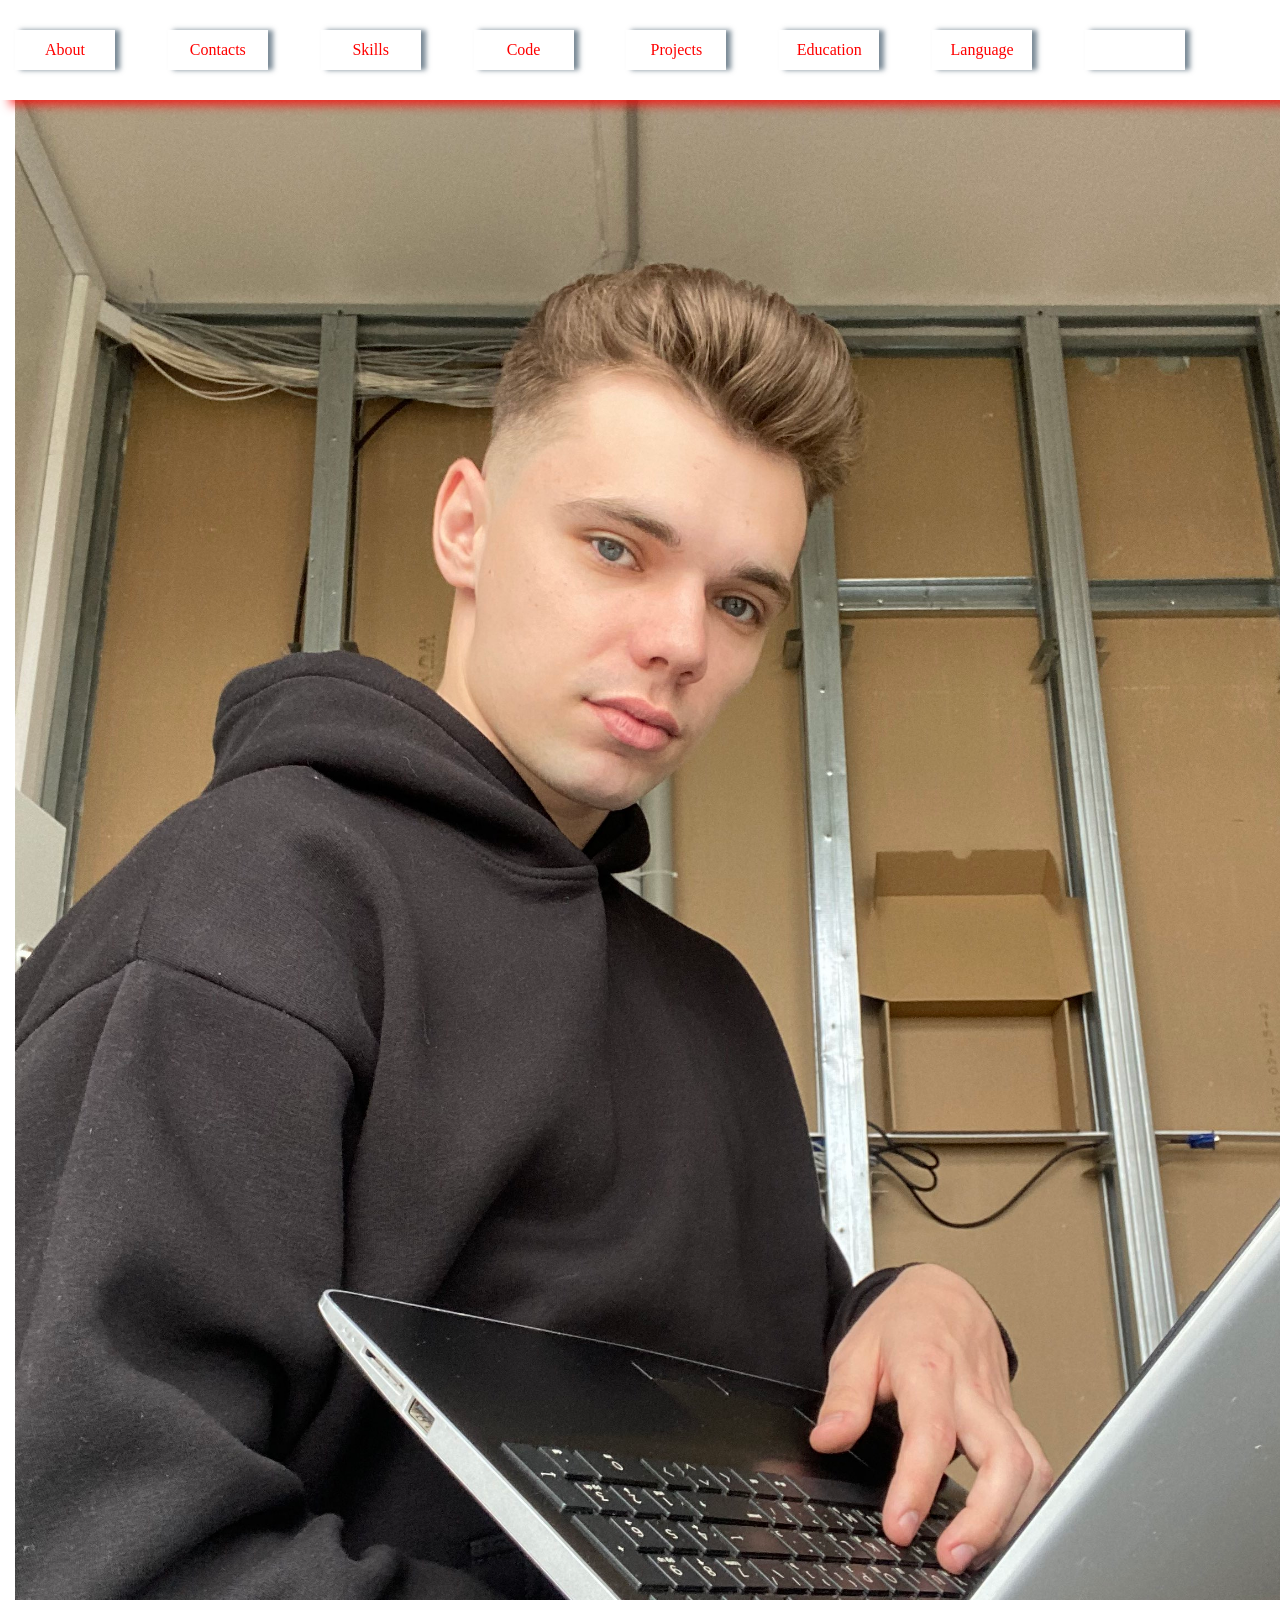
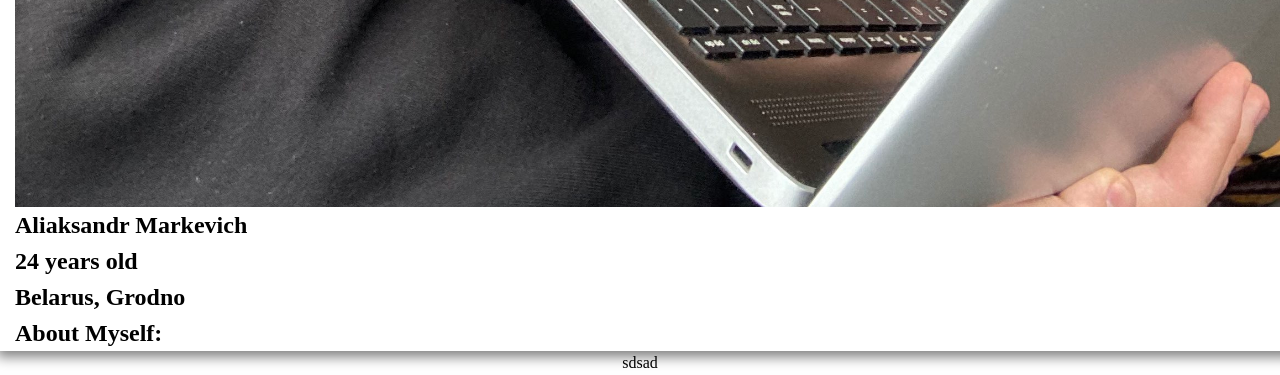
==== index.html @ 6f601e25 "feat: update main" ====
<!DOCTYPE html>
<html lang="en">

<head>
  <meta charset="UTF-8" />
  <meta http-equiv="X-UA-Compatible" content="IE=edge" />
  <meta name="viewport" content="width=device-width, initial-scale=1.0" />
  <title>CV</title>
  <link rel="stylesheet" href="./css/style.css" />
  <link rel="stylesheet" href="./css/settingdef.css">
</head>

<body>
  <div class="wrapper">
    <header class="header__container">
      <nav class="menu">
        <ul class="menu__list">
          <li class="menu__item"><a href="" class="menu__link">About</a></li>
          <li class="menu__item"><a href="" class="menu__link">Contacts</a></li>
          <li class="menu__item"><a href="" class="menu__link">Skills</a></li>
          <li class="menu__item"><a href="" class="menu__link">Code</a></li>
          <li class="menu__item"><a href="" class="menu__link">Projects</a></li>
          <li class="menu__item"><a href="" class="menu__link">Education</a></li>
          <li class="menu__item"><a href="" class="menu__link">Language</a></li>
          <li class="menu__item"><a href="" class="menu__link"></a></li>
        </ul>
      </nav>
    </header>
    <main class="main__container">
      <section class="about">
        <div class="about__photo">
          <img src="./asset/img/my-photo.jpg" alt="My photo" class="about__photo-img">
          <h2 class="about__photo-text">
            Aliaksandr Markevich<br>
            24 years old<br>
            Belarus, Grodno
          </h2>
        </div>
        <h1 class="about__text">
          About Myself:<br>
        </h1>
      </section>
    </main>
    <footer class="footer__container">sdsad</footer>
  </div>
  <script src="./app.js"></script>
</body>

</html>
---- css/style.css ----
.header__container {
  position: -webkit-sticky;
  position: sticky;
  top: 0;
  z-index: 80;
  display: -webkit-box;
  display: -ms-flexbox;
  display: flex;
  min-width: 1310px;
  min-height: 100px;
  -webkit-box-align: center;
      -ms-flex-align: center;
          align-items: center;
  -webkit-box-shadow: 10px 5px 10px rgba(255, 0, 0, 0.8);
          box-shadow: 10px 5px 10px rgba(255, 0, 0, 0.8);
  background-color: #ffffff;
}

.menu {
  min-width: 1170px;
}

.menu__list {
  display: -webkit-box;
  display: -ms-flexbox;
  display: flex;
  -webkit-box-pack: justify;
      -ms-flex-pack: justify;
          justify-content: space-between;
  -webkit-box-align: center;
      -ms-flex-align: center;
          align-items: center;
}

.menu__item {
  -webkit-box-shadow: 5px 0px 5px 0px rgba(34, 60, 80, 0.6);
          box-shadow: 5px 0px 5px 0px rgba(34, 60, 80, 0.6);
}

.menu__link {
  display: -webkit-box;
  display: -ms-flexbox;
  display: flex;
  min-width: 100px;
  min-height: 40px;
  -webkit-box-align: center;
      -ms-flex-align: center;
          align-items: center;
  -webkit-box-pack: center;
      -ms-flex-pack: center;
          justify-content: center;
  text-decoration: none;
  color: #ff0000;
  -webkit-transition: 2s;
  transition: 2s;
}

.menu__link:hover {
  background-color: #ff0000;
  color: #ffffff;
  -webkit-box-shadow: 5px 5px 5px -5px rgba(34, 60, 80, 0.6);
          box-shadow: 5px 5px 5px -5px rgba(34, 60, 80, 0.6);
}

.main__container {
  min-width: 1310px;
  -webkit-box-shadow: -3px 6px 12px rgba(0, 0, 0, 0.5);
          box-shadow: -3px 6px 12px rgba(0, 0, 0, 0.5);
}
---- css/settingdef.css ----
*,
*::before,
*::after {
  -webkit-box-sizing: border-box;
  box-sizing: border-box;
}

/* Убираем внутренние отступы */
ul[class],
ol[class] {
  padding: 0;
}

/* Убираем внешние отступы */
body,
h1,
h2,
h3,
h4,
p,
ul[class],
ol[class],
li,
figure,
figcaption,
blockquote,
dl,
dd {
  margin: 0;
}

html,
body {
  height: 100%;
  scroll-behavior: smooth;
  text-rendering: optimizeSpeed;
  line-height: 1.5;
}

ul[class],
ol[class] {
  list-style: none;
}

a:not([class]) {
  text-decoration-skip-ink: auto;
}

img {
  max-width: 100%;
  display: block;
}

article > * + * {
  margin-top: 1em;
}

input,
button,
textarea,
select {
  font: inherit;
}

@media (prefers-reduced-motion: reduce) {
  * {
    -webkit-animation-duration: 0.01ms !important;
    animation-duration: 0.01ms !important;
    -webkit-animation-iteration-count: 1 !important;
    animation-iteration-count: 1 !important;
    -webkit-transition-duration: 0.01ms !important;
    transition-duration: 0.01ms !important;
    scroll-behavior: auto !important;
  }
}

.wrapper {
  overflow: 100%;
  display: -webkit-box;
  display: -ms-flexbox;
  display: flex;
  -webkit-box-orient: vertical;
  -webkit-box-direction: normal;
  -ms-flex-direction: column;
  flex-direction: column;
  min-height: 100%;
}

[class*="__container"] {
  max-width: 1310px;
  margin: 0 auto;
  padding: 0 15px;
}

.main__container {
  -webkit-box-flex: 1;
  -ms-flex: 1 1 auto;
  flex: 1 1 auto;
}
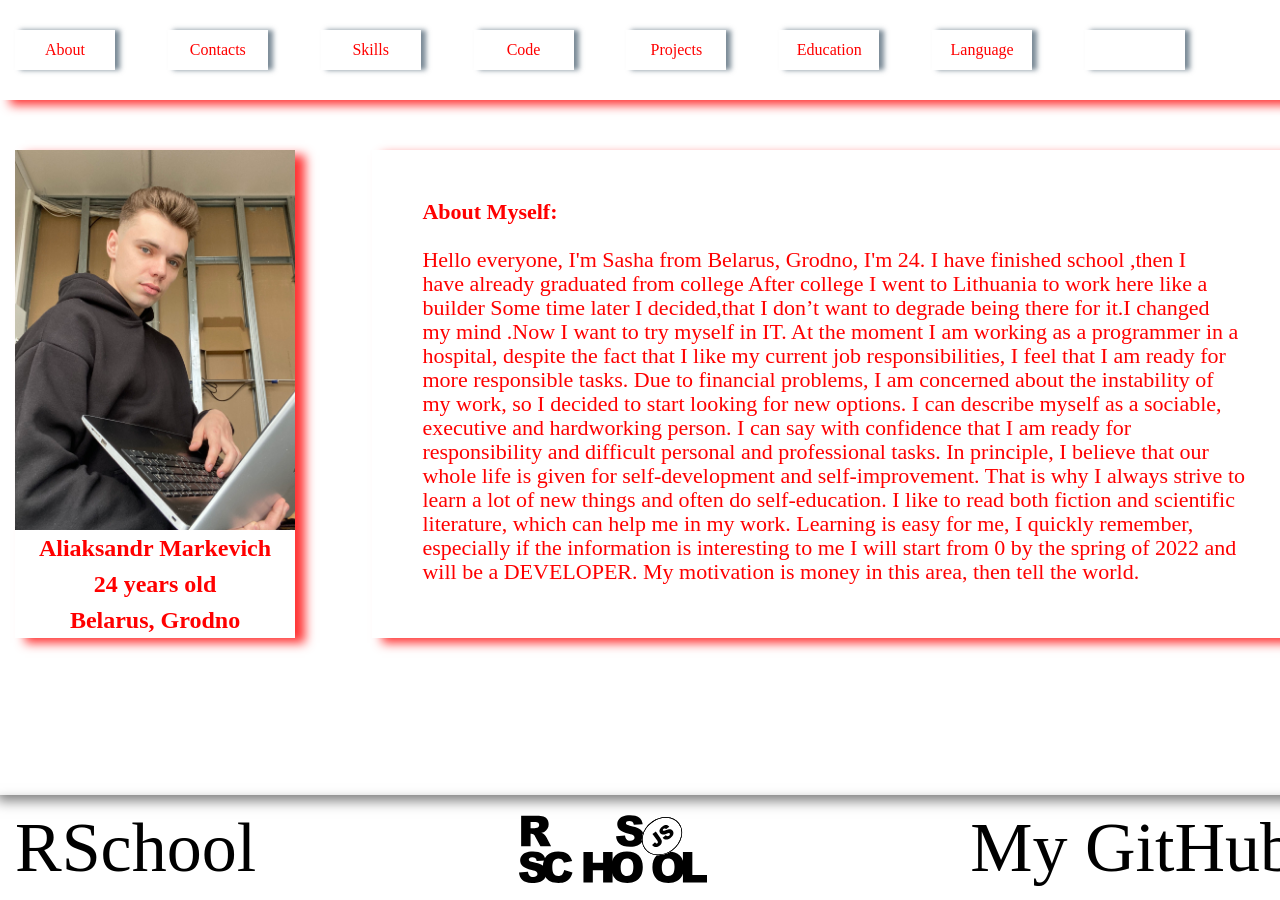
==== commit a5d8366e: "feat: update footer and main" ====
--- a/index.html
+++ b/index.html
@@ -37,11 +37,38 @@
           </h2>
         </div>
         <h1 class="about__text">
-          About Myself:<br>
+          <b>About Myself:</b><br><br> Hello everyone, I'm Sasha from Belarus, Grodno, I'm 24. I have finished school
+          ,then
+          I<br>
+          have
+          already graduated from college After college I went to Lithuania to work here like a<br> builder Some time
+          later I
+          decided,that I don’t want to degrade being there for it.I changed<br> my mind .Now I want to try myself in IT.
+          At
+          the moment I am working as a programmer in a<br> hospital, despite the fact that I like my current job
+          responsibilities, I feel that I am ready for<br> more responsible tasks. Due to financial problems, I am
+          concerned
+          about the instability of<br> my work, so I decided to start looking for new options. I can describe myself as
+          a
+          sociable,<br> executive and hardworking person. I can say with confidence that I am ready for<br>
+          responsibility
+          and
+          difficult personal and professional tasks. In principle, I believe that our<br> whole life is given for
+          self-development and self-improvement. That is why I always strive to<br> learn a lot of new things and often
+          do
+          self-education. I like to read both fiction and scientific<br> literature, which can help me in my work.
+          Learning
+          is easy for me, I quickly remember,<br> especially if the information is interesting to me I will start from 0
+          by
+          the spring of 2022 and<br> will be a DEVELOPER. My motivation is money in this area, then tell the world.
         </h1>
       </section>
     </main>
-    <footer class="footer__container">sdsad</footer>
+    <footer class="footer__container">
+      <a href="https://rs.school/js/" class="footer__link-courses">RSchool</a>
+      <img src="./asset/svg/rs_school_js.svg" alt="Logotype" class="footer__img">
+      <a href="https://github.com/Canceer14" class="footer__link-mygithub">My GitHub</a>
+    </footer>
   </div>
   <script src="./app.js"></script>
 </body>
--- a/css/style.css
+++ b/css/style.css
@@ -67,3 +67,87 @@
   -webkit-box-shadow: -3px 6px 12px rgba(0, 0, 0, 0.5);
           box-shadow: -3px 6px 12px rgba(0, 0, 0, 0.5);
 }
+
+.about {
+  display: -webkit-box;
+  display: -ms-flexbox;
+  display: flex;
+  margin-top: 50px;
+  -webkit-box-pack: justify;
+      -ms-flex-pack: justify;
+          justify-content: space-between;
+}
+
+.about__photo {
+  -webkit-box-shadow: 10px 5px 10px rgba(255, 0, 0, 0.8);
+          box-shadow: 10px 5px 10px rgba(255, 0, 0, 0.8);
+}
+
+.about__photo-img {
+  height: 380px;
+  width: 280px;
+}
+
+.about__photo-text {
+  text-align: center;
+  color: #ff0000;
+}
+
+.about__photo-text:hover {
+  color: #ffffff;
+  background-color: #ff000088;
+}
+
+.about__text {
+  min-width: 870px;
+  min-height: 380px;
+  padding: 50px;
+  font-family: "sans-serif";
+  font-style: normal;
+  font-weight: 500;
+  font-size: 22px;
+  line-height: 24px;
+  -webkit-box-shadow: 10px 5px 10px rgba(255, 0, 0, 0.8);
+          box-shadow: 10px 5px 10px rgba(255, 0, 0, 0.8);
+  -webkit-transition: 2s;
+  transition: 2s;
+  color: #ff0000;
+}
+
+.about__text:hover {
+  color: #ffffff;
+  background-color: #ff000088;
+}
+
+.footer__container {
+  min-height: 100px;
+  min-width: 1310px;
+  display: -webkit-box;
+  display: -ms-flexbox;
+  display: flex;
+  -webkit-box-pack: justify;
+      -ms-flex-pack: justify;
+          justify-content: space-between;
+  -webkit-box-align: center;
+      -ms-flex-align: center;
+          align-items: center;
+  padding: 50px 0px;
+  -webkit-box-shadow: -3px 6px 12px rgba(0, 0, 0, 0.5);
+          box-shadow: -3px 6px 12px rgba(0, 0, 0, 0.5);
+}
+
+.footer__link-courses {
+  text-decoration: none;
+  font-size: 70px;
+  color: #000000;
+}
+
+.footer__link-mygithub {
+  text-decoration: none;
+  font-size: 70px;
+  color: #000000;
+}
+
+.footer__img {
+  height: 70px;
+}
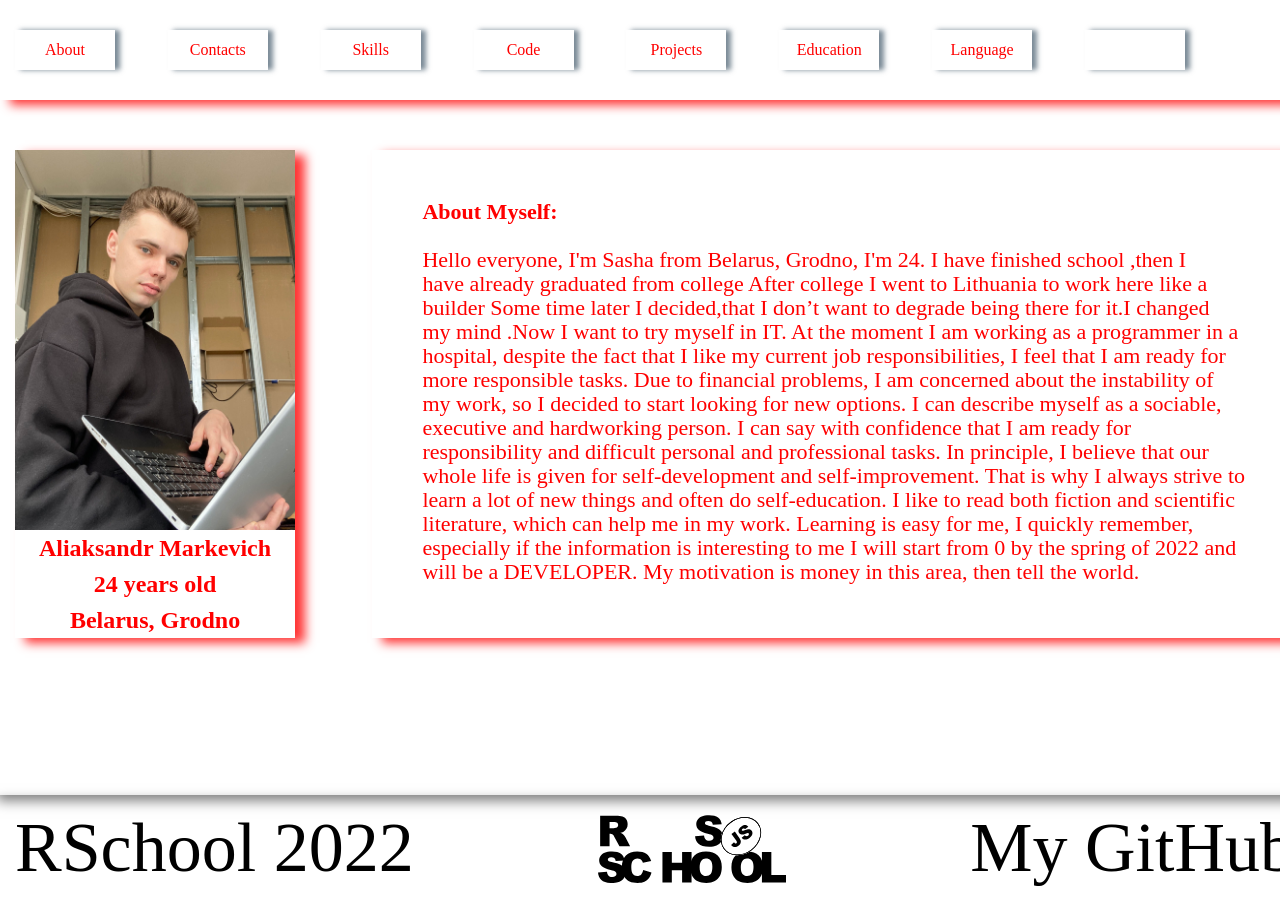
==== commit 095292bf: "feat: add link rssapp in footer" ====
--- a/index.html
+++ b/index.html
@@ -65,9 +65,11 @@
       </section>
     </main>
     <footer class="footer__container">
-      <a href="https://rs.school/js/" class="footer__link-courses">RSchool</a>
-      <img src="./asset/svg/rs_school_js.svg" alt="Logotype" class="footer__img">
-      <a href="https://github.com/Canceer14" class="footer__link-mygithub">My GitHub</a>
+      <a href="https://rs.school/js/" class="footer__link-courses blink" target="_blank">RSchool 2022</a>
+      <a href="https://rs.school" target="_blank">
+        <img src="./asset/svg/rs_school_js.svg" alt="Logotype" class="footer__img">
+      </a>
+      <a href="https://github.com/Canceer14" class="footer__link-mygithub blink" target="_blank">My GitHub</a>
     </footer>
   </div>
   <script src="./app.js"></script>
--- a/css/style.css
+++ b/css/style.css
@@ -151,3 +151,32 @@
 .footer__img {
   height: 70px;
 }
+
+@-webkit-keyframes color-change {
+  0% {
+    color: black;
+  }
+  50% {
+    color: red;
+  }
+  100% {
+    color: white;
+  }
+}
+
+@keyframes color-change {
+  0% {
+    color: black;
+  }
+  50% {
+    color: red;
+  }
+  100% {
+    color: white;
+  }
+}
+
+.blink {
+  -webkit-animation: color-change 3s infinite;
+          animation: color-change 3s infinite;
+}
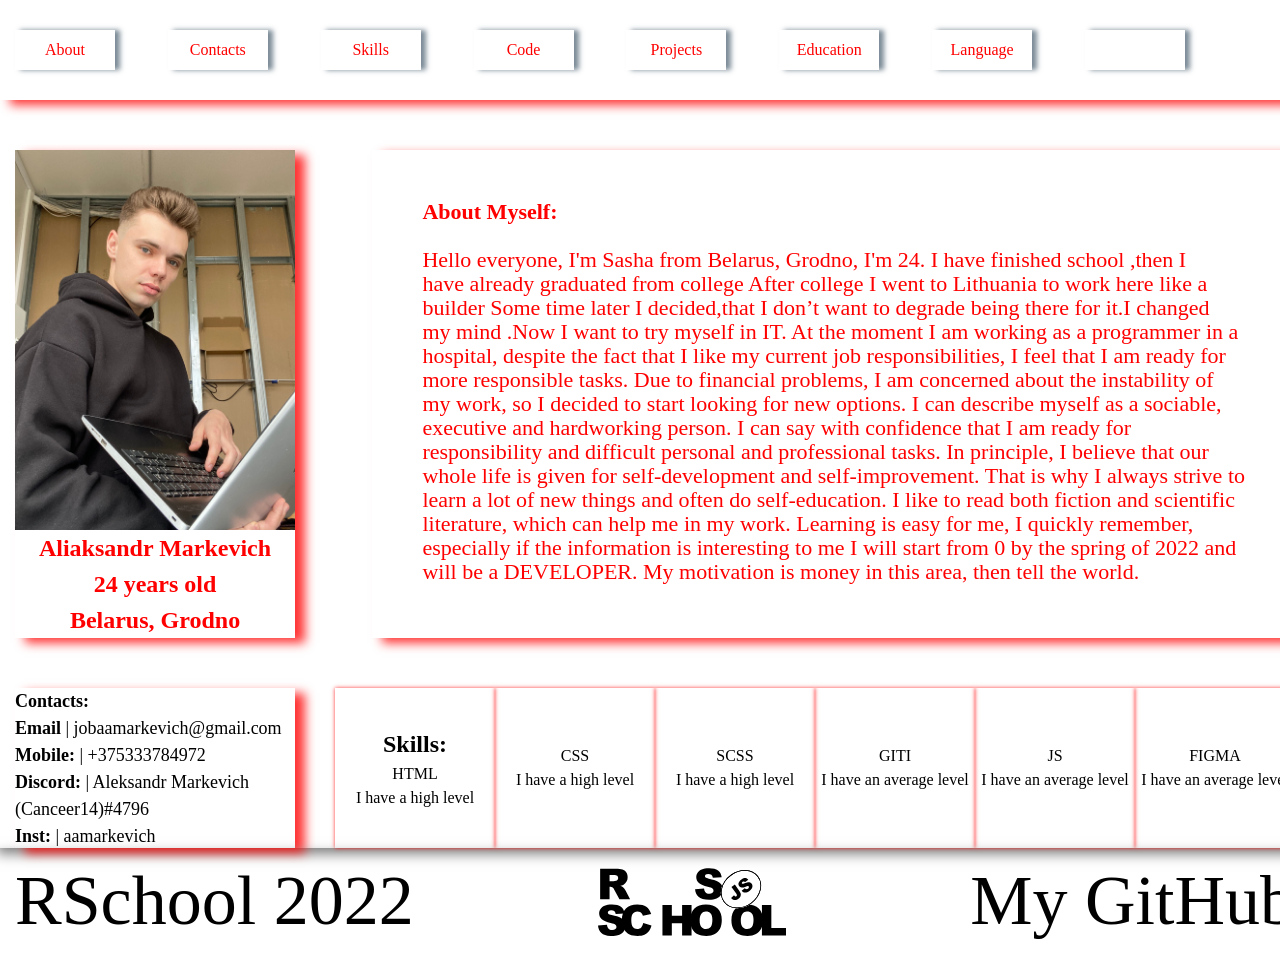
==== commit a06277e7: "feat: update info" ====
--- a/index.html
+++ b/index.html
@@ -63,6 +63,22 @@
           the spring of 2022 and<br> will be a DEVELOPER. My motivation is money in this area, then tell the world.
         </h1>
       </section>
+      <section class="contacts-skill">
+        <ul class="contacts-skill__cont">
+          <li class="cont__item"><a href=""><b>Contacts:</b></a><br><b>Email</b> | jobaamarkevich@gmail.com</li>
+          <li class="cont__item"><b>Mobile:</b> | +375333784972</li>
+          <li class="cont__item"><b>Discord:</b> | Aleksandr Markevich (Canceer14)#4796</li>
+          <li class="cont__item"><b>Inst:</b> | aamarkevich</li>
+        </ul>
+        <ul class="contacts-skill__skill">
+          <li class="skill__item"><a href=""><b>Skills:</b></a>HTML<br>I have a high level</li>
+          <li class="skill__item">CSS<br>I have a high level</li>
+          <li class="skill__item">SCSS<br>I have a high level</li>
+          <li class="skill__item">GITI<br>I have an average level</li>
+          <li class="skill__item">JS<br>I have an average level</li>
+          <li class="skill__item">FIGMA<br>I have an average level</li>
+        </ul>
+      </section>
     </main>
     <footer class="footer__container">
       <a href="https://rs.school/js/" class="footer__link-courses blink" target="_blank">RSchool 2022</a>
--- a/css/style.css
+++ b/css/style.css
@@ -119,6 +119,78 @@
   background-color: #ff000088;
 }
 
+.contacts-skill {
+  display: -webkit-box;
+  display: -ms-flexbox;
+  display: flex;
+  -webkit-box-pack: justify;
+      -ms-flex-pack: justify;
+          justify-content: space-between;
+  margin-top: 50px;
+}
+
+.contacts-skill__cont {
+  height: 160px;
+  width: 280px;
+  -webkit-box-shadow: 10px 5px 10px rgba(255, 0, 0, 0.8);
+          box-shadow: 10px 5px 10px rgba(255, 0, 0, 0.8);
+}
+
+.contacts-skill__cont:hover {
+  color: #ffffff;
+  background-color: #ff000088;
+}
+
+.contacts-skill__skill {
+  display: -webkit-box;
+  display: -ms-flexbox;
+  display: flex;
+}
+
+.cont__item {
+  font-size: 18px;
+}
+
+.cont__item a {
+  text-decoration: none;
+  font-size: 18;
+  color: #000000;
+}
+
+.skill__item {
+  height: 160px;
+  width: 160px;
+  display: -webkit-box;
+  display: -ms-flexbox;
+  display: flex;
+  -webkit-box-orient: vertical;
+  -webkit-box-direction: normal;
+      -ms-flex-direction: column;
+          flex-direction: column;
+  -webkit-box-align: center;
+      -ms-flex-align: center;
+          align-items: center;
+  -webkit-box-pack: center;
+      -ms-flex-pack: center;
+          justify-content: center;
+  text-align: center;
+  -webkit-transition: 1s;
+  transition: 1s;
+  -webkit-box-shadow: 0px 0px 4px rgba(255, 0, 0, 0.8);
+          box-shadow: 0px 0px 4px rgba(255, 0, 0, 0.8);
+}
+
+.skill__item a {
+  text-decoration: none;
+  font-size: 24px;
+  color: #000000;
+}
+
+.skill__item:hover {
+  color: #ffffff;
+  background-color: #ff000088;
+}
+
 .footer__container {
   min-height: 100px;
   min-width: 1310px;
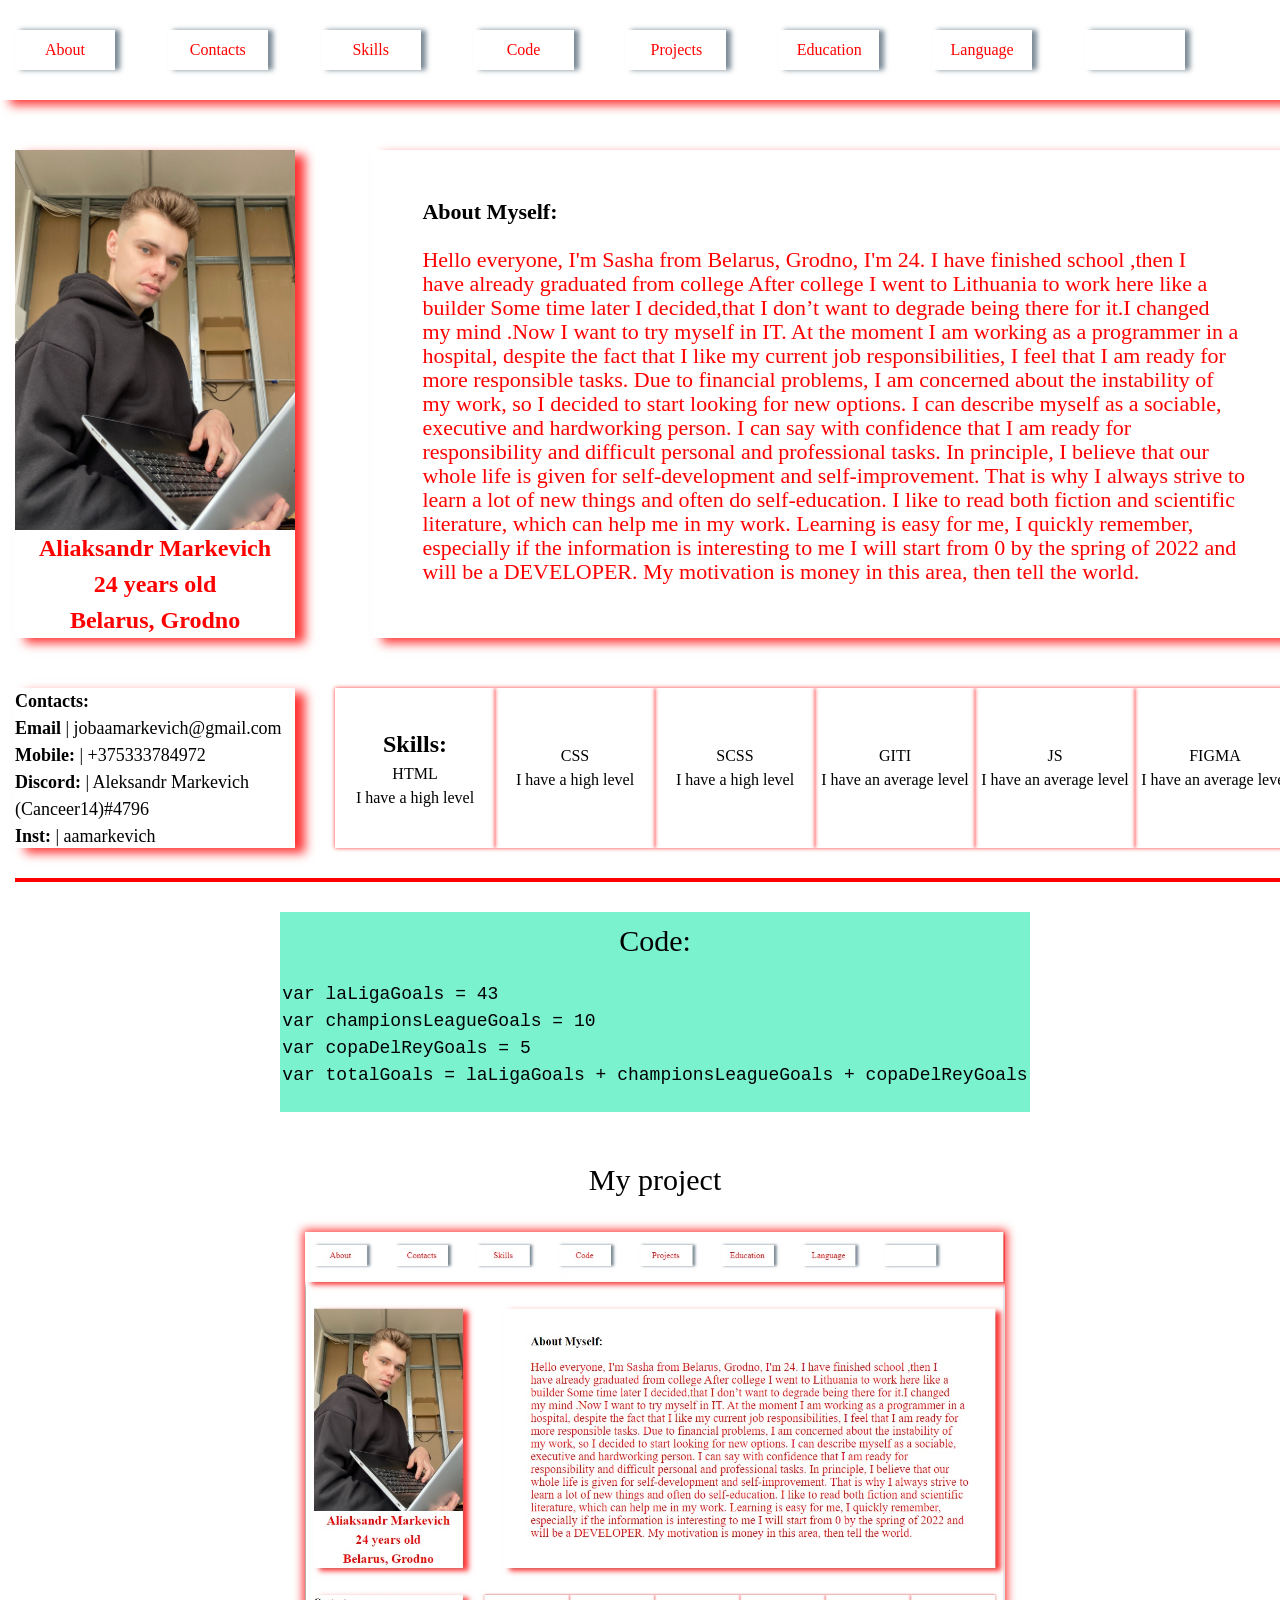
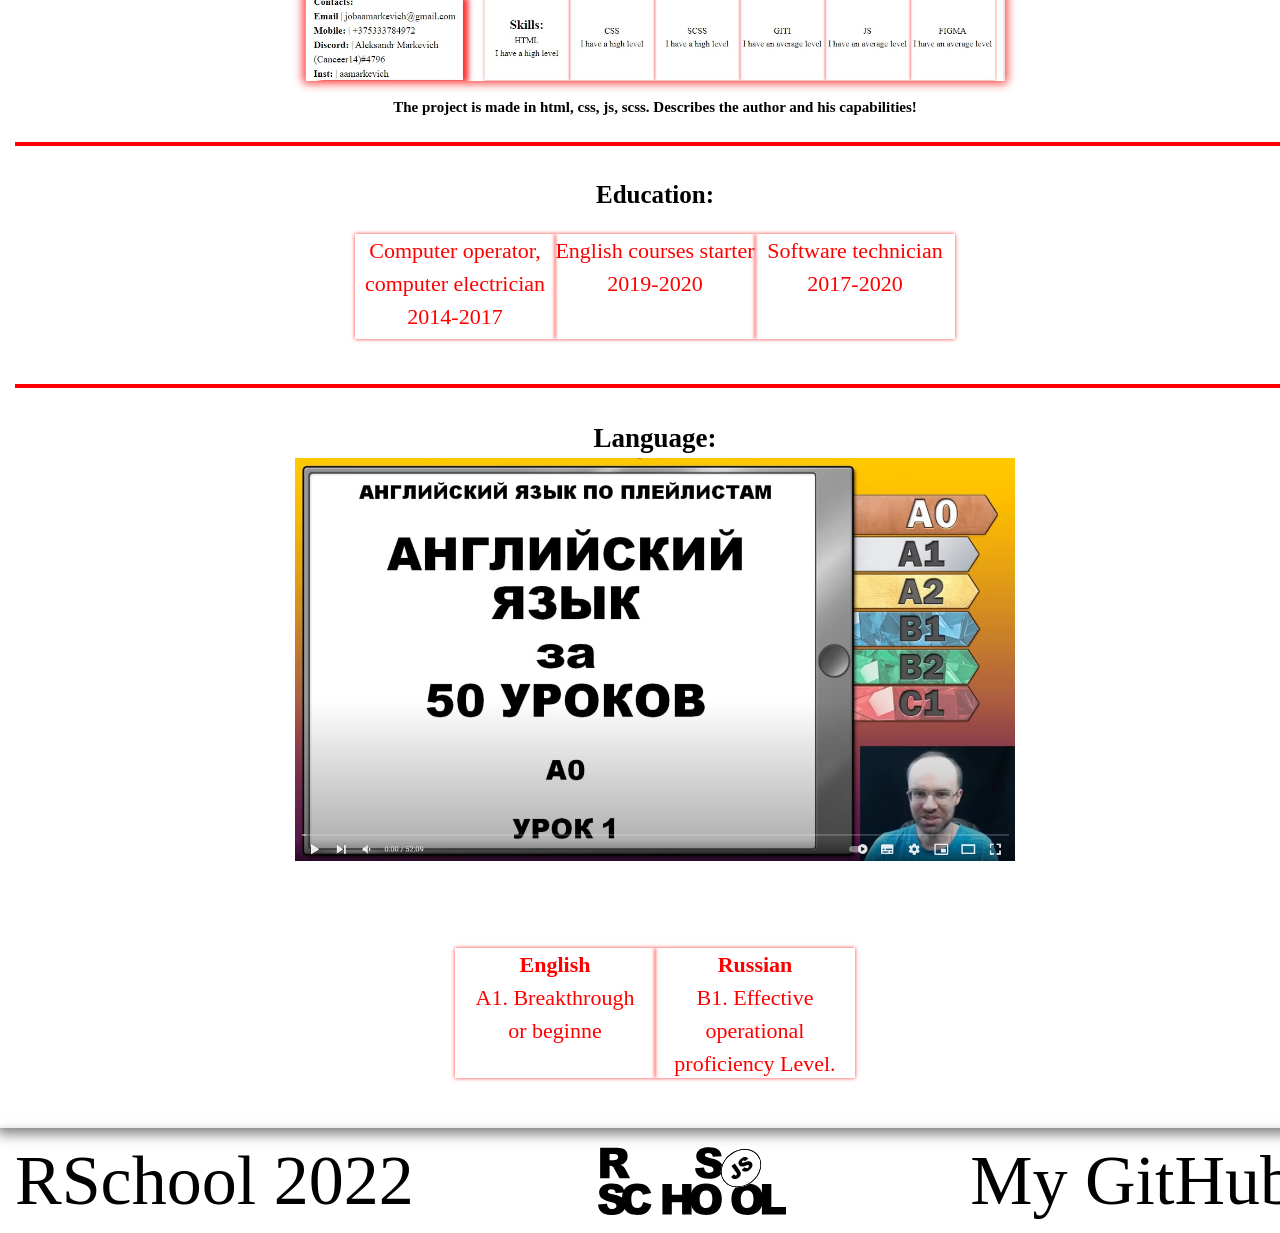
==== commit cb91eda7: "feat: add two section" ====
--- a/index.html
+++ b/index.html
@@ -36,8 +36,10 @@
             Belarus, Grodno
           </h2>
         </div>
+
         <h1 class="about__text">
-          <b>About Myself:</b><br><br> Hello everyone, I'm Sasha from Belarus, Grodno, I'm 24. I have finished school
+          <a href=""><b>About Myself:</b></a><br><br> Hello everyone, I'm Sasha from Belarus, Grodno, I'm 24. I
+          have finished school
           ,then
           I<br>
           have
@@ -79,6 +81,38 @@
           <li class="skill__item">FIGMA<br>I have an average level</li>
         </ul>
       </section>
+      <section class="code-project">
+        <div. class="code-project__code">
+          <a href="">Code:</a>
+          <pre>
+var laLigaGoals = 43
+var championsLeagueGoals = 10
+var copaDelReyGoals = 5
+var totalGoals = laLigaGoals + championsLeagueGoals + copaDelReyGoals</pre>
+        </div.>
+        <div class="code-project__project">
+          <a href="" target="_blank">My project</a>
+          <a href="" target="_blank"><img src="./asset/img/Myproject.jpg" alt="My Project"></a>
+          <h2>The project is made in html, css, js, scss. Describes the author and his capabilities!</h2>
+        </div>
+      </section>
+      <section class="education">
+        <a href="" class="education__text"><b>Education:</b></a>
+        <ul class="education__list">
+          <li class="education__link">Computer operator,<br>computer electrician<br>2014-2017</li>
+          <li class="education__link">English courses starter<br>2019-2020</li>
+          <li class="education__link">Software technician<br>2017-2020</li>
+        </ul>
+      </section>
+      <section class="language">
+        <a
+          href="https://www.youtube.com/watch?v=QbSrhuSNOnI&ab_channel=%D0%90%D0%9D%D0%93%D0%9B%D0%98%D0%99%D0%A1%D0%9A%D0%98%D0%99%D0%AF%D0%97%D0%AB%D0%9A%D0%9F%D0%9E%D0%9F%D0%9B%D0%95%D0%99%D0%9B%D0%98%D0%A1%D0%A2%D0%90%D0%9C"><b>Language:</b>
+          <img src="./asset/img/eng.jpg" alt="My Video"></img></a>
+        <ul class="language__list">
+          <li class="language__item"><b>English</b><br>А1. Breakthrough<br> or beginne</li>
+          <li class="language__item"><b>Russian</b><br>B1. Effective<br> operational<br> proficiency Level.</li>
+        </ul>
+      </section>
     </main>
     <footer class="footer__container">
       <a href="https://rs.school/js/" class="footer__link-courses blink" target="_blank">RSchool 2022</a>
--- a/css/style.css
+++ b/css/style.css
@@ -114,6 +114,12 @@
   color: #ff0000;
 }
 
+.about__text a {
+  text-decoration: none;
+  font-size: 18;
+  color: #000000;
+}
+
 .about__text:hover {
   color: #ffffff;
   background-color: #ff000088;
@@ -191,6 +197,193 @@
   background-color: #ff000088;
 }
 
+.code-project {
+  display: -webkit-box;
+  display: -ms-flexbox;
+  display: flex;
+  -webkit-box-orient: vertical;
+  -webkit-box-direction: normal;
+      -ms-flex-direction: column;
+          flex-direction: column;
+  -webkit-box-align: center;
+      -ms-flex-align: center;
+          align-items: center;
+  -webkit-box-pack: center;
+      -ms-flex-pack: center;
+          justify-content: center;
+  margin-top: 30px;
+  margin-bottom: 30px;
+  padding-bottom: 30px;
+  border-top: #ff0000 4px solid;
+  border-bottom: #ff0000 4px solid;
+}
+
+.code-project__code {
+  height: 200px;
+  width: 750px;
+  display: -webkit-box;
+  display: -ms-flexbox;
+  display: flex;
+  -webkit-box-orient: vertical;
+  -webkit-box-direction: normal;
+      -ms-flex-direction: column;
+          flex-direction: column;
+  -webkit-box-align: center;
+      -ms-flex-align: center;
+          align-items: center;
+  -webkit-box-pack: center;
+      -ms-flex-pack: center;
+          justify-content: center;
+  margin: 30px 0px;
+  font-size: 18px;
+  background-color: #08e7a488;
+}
+
+.code-project__code a {
+  text-decoration: none;
+  font-size: 30px;
+  color: #000000;
+}
+
+.code-project__project {
+  display: -webkit-box;
+  display: -ms-flexbox;
+  display: flex;
+  -webkit-box-orient: vertical;
+  -webkit-box-direction: normal;
+      -ms-flex-direction: column;
+          flex-direction: column;
+  -webkit-box-align: center;
+      -ms-flex-align: center;
+          align-items: center;
+  height: 570px;
+  width: 700px;
+}
+
+.code-project__project a {
+  padding: 15px 0px;
+  text-decoration: none;
+  font-size: 30px;
+  color: #000000;
+}
+
+.code-project__project a img {
+  -webkit-box-shadow: 0px 0px 9px 2px rgba(255, 0, 0, 0.8);
+          box-shadow: 0px 0px 9px 2px rgba(255, 0, 0, 0.8);
+}
+
+.code-project__project h2 {
+  text-align: center;
+  font-size: 15px;
+}
+
+.education {
+  display: -webkit-box;
+  display: -ms-flexbox;
+  display: flex;
+  -webkit-box-orient: vertical;
+  -webkit-box-direction: normal;
+      -ms-flex-direction: column;
+          flex-direction: column;
+  -webkit-box-align: center;
+      -ms-flex-align: center;
+          align-items: center;
+  margin-bottom: 30px;
+  padding-bottom: 45px;
+  border-bottom: #ff0000 4px solid;
+}
+
+.education__text {
+  margin-bottom: 20px;
+  font-size: 25px;
+  text-decoration: none;
+  color: #000000;
+}
+
+.education__list {
+  display: -webkit-box;
+  display: -ms-flexbox;
+  display: flex;
+}
+
+.education__link {
+  width: 200px;
+  height: 105px;
+  text-align: center;
+  -webkit-transition: 1s;
+  transition: 1s;
+  font-size: 22px;
+  -webkit-box-shadow: 0px 0px 4px rgba(255, 0, 0, 0.8);
+          box-shadow: 0px 0px 4px rgba(255, 0, 0, 0.8);
+  color: #ff0000;
+}
+
+.education__link:hover {
+  color: #ffffff;
+  background-color: #ff000088;
+}
+
+.language {
+  display: -webkit-box;
+  display: -ms-flexbox;
+  display: flex;
+  -webkit-box-orient: vertical;
+  -webkit-box-direction: normal;
+      -ms-flex-direction: column;
+          flex-direction: column;
+  -webkit-box-align: center;
+      -ms-flex-align: center;
+          align-items: center;
+  padding-bottom: 50px;
+}
+
+.language a {
+  width: 720px;
+  height: 500px;
+  display: -webkit-box;
+  display: -ms-flexbox;
+  display: flex;
+  -webkit-box-orient: vertical;
+  -webkit-box-direction: normal;
+      -ms-flex-direction: column;
+          flex-direction: column;
+  text-align: center;
+  margin-bottom: 30px;
+  text-decoration: none;
+  font-size: 27px;
+  color: #000000;
+}
+
+.language a video {
+  width: 720px;
+  height: 500px;
+  -webkit-box-shadow: 0px 0px 4px rgba(255, 0, 0, 0.8);
+          box-shadow: 0px 0px 4px rgba(255, 0, 0, 0.8);
+}
+
+.language__list {
+  display: -webkit-box;
+  display: -ms-flexbox;
+  display: flex;
+}
+
+.language__item {
+  width: 200px;
+  height: 130px;
+  text-align: center;
+  -webkit-transition: 1s;
+  transition: 1s;
+  font-size: 22px;
+  -webkit-box-shadow: 0px 0px 4px rgba(255, 0, 0, 0.8);
+          box-shadow: 0px 0px 4px rgba(255, 0, 0, 0.8);
+  color: #ff0000;
+}
+
+.language__item:hover {
+  color: #ffffff;
+  background-color: #ff000088;
+}
+
 .footer__container {
   min-height: 100px;
   min-width: 1310px;
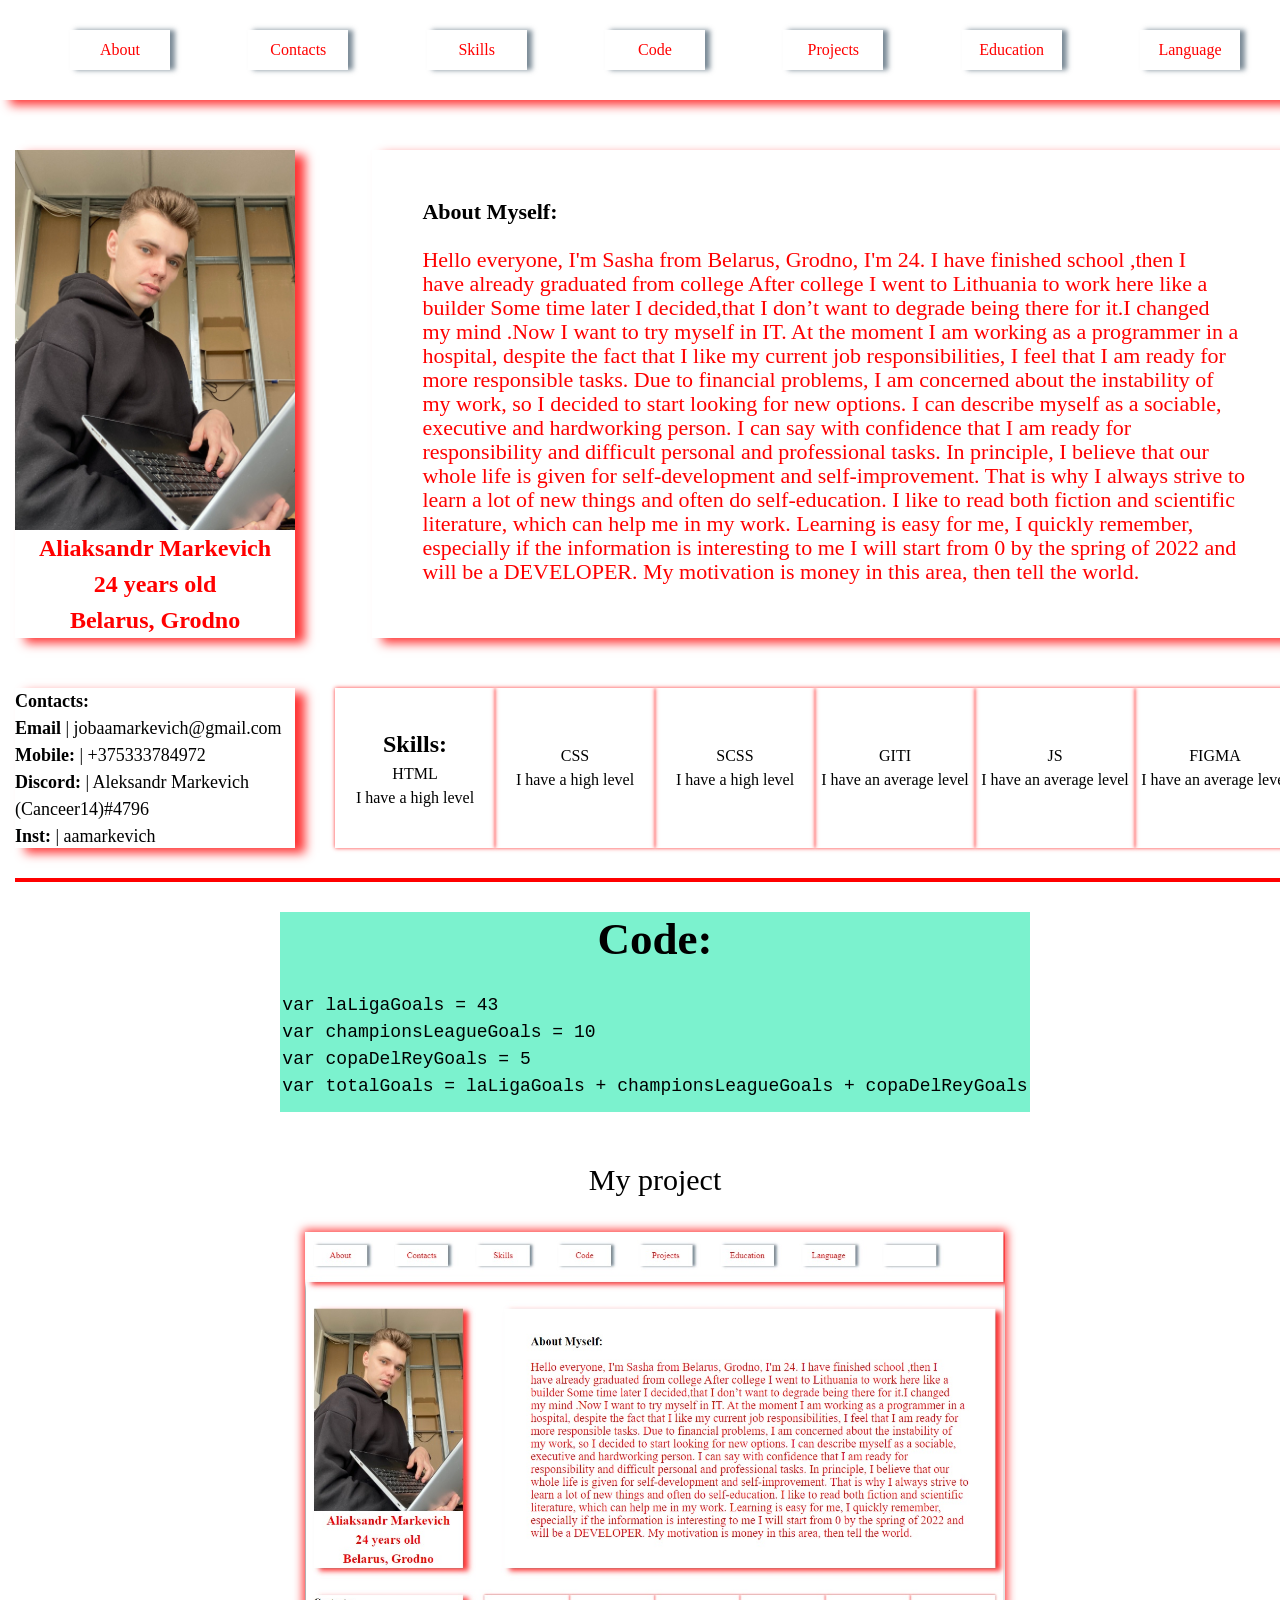
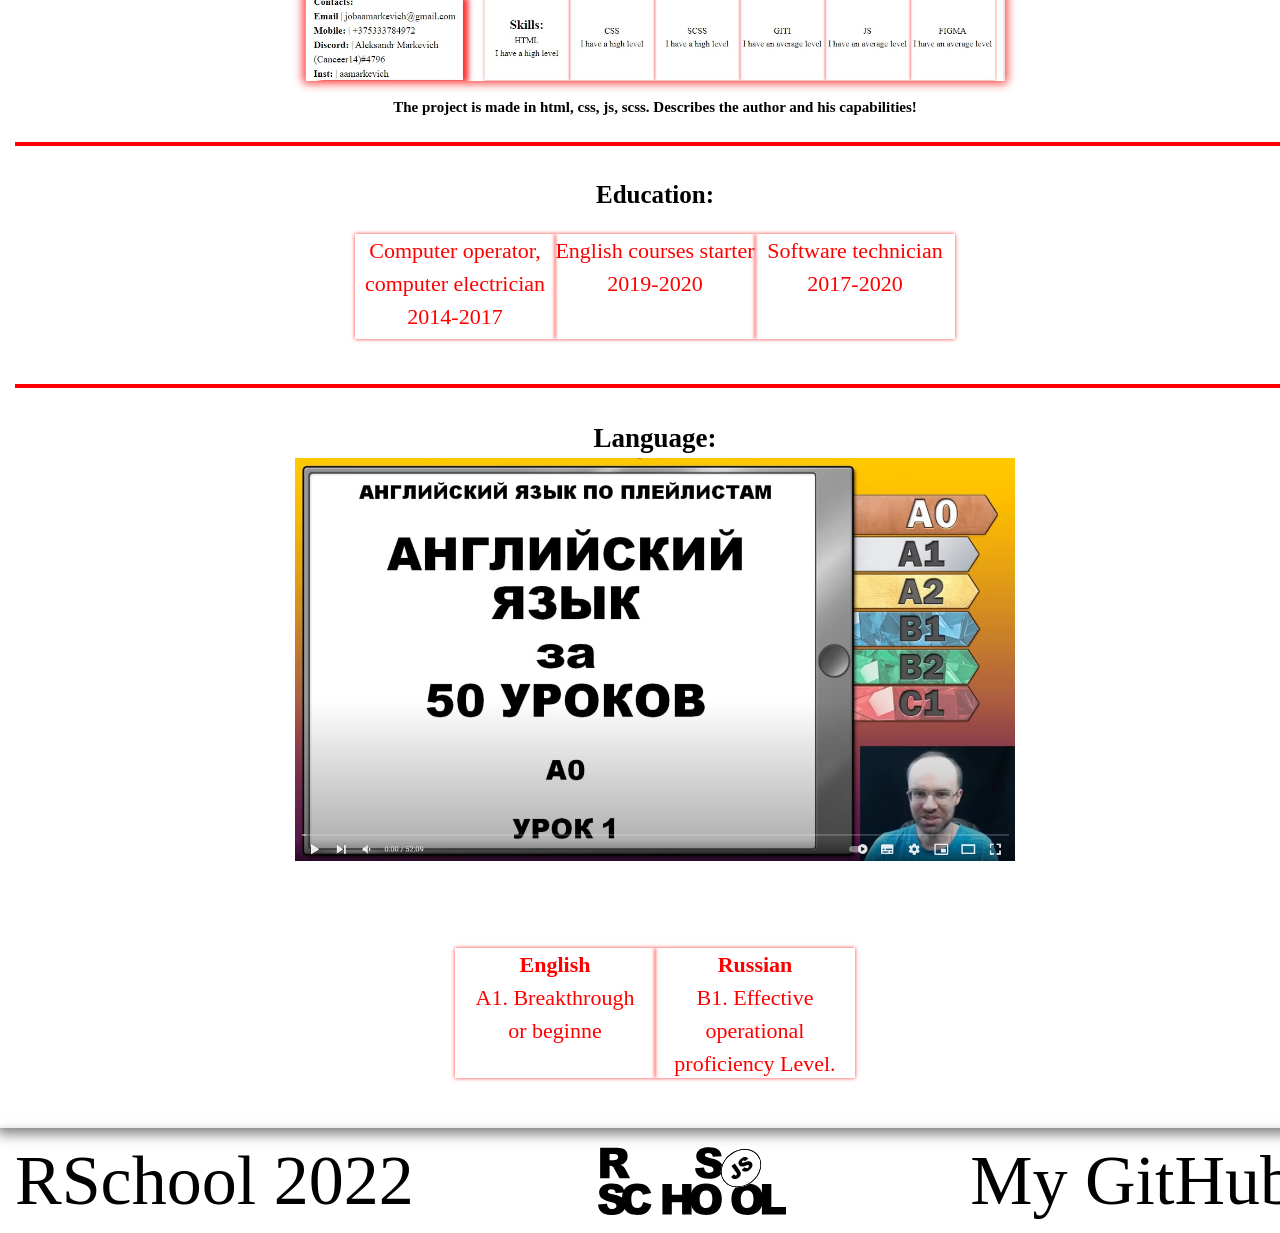
==== commit 5a9a60d6: "feat: fix bug all CV" ====
--- a/index.html
+++ b/index.html
@@ -15,14 +15,13 @@
     <header class="header__container">
       <nav class="menu">
         <ul class="menu__list">
-          <li class="menu__item"><a href="" class="menu__link">About</a></li>
-          <li class="menu__item"><a href="" class="menu__link">Contacts</a></li>
-          <li class="menu__item"><a href="" class="menu__link">Skills</a></li>
-          <li class="menu__item"><a href="" class="menu__link">Code</a></li>
-          <li class="menu__item"><a href="" class="menu__link">Projects</a></li>
-          <li class="menu__item"><a href="" class="menu__link">Education</a></li>
-          <li class="menu__item"><a href="" class="menu__link">Language</a></li>
-          <li class="menu__item"><a href="" class="menu__link"></a></li>
+          <li class="menu__item"><a href="#about__text" class="menu__link">About</a></li>
+          <li class="menu__item"><a href="#Contacts" class="menu__link">Contacts</a></li>
+          <li class="menu__item"><a href="#Skills" class="menu__link">Skills</a></li>
+          <li class="menu__item"><a href="#Code" class="menu__link">Code</a></li>
+          <li class="menu__item"><a href="#Projects" class="menu__link">Projects</a></li>
+          <li class="menu__item"><a href="#Education" class="menu__link">Education</a></li>
+          <li class="menu__item"><a href="#Language" class="menu__link">Language</a></li>
         </ul>
       </nav>
     </header>
@@ -38,7 +37,8 @@
         </div>
 
         <h1 class="about__text">
-          <a href=""><b>About Myself:</b></a><br><br> Hello everyone, I'm Sasha from Belarus, Grodno, I'm 24. I
+          <a id="about__text" href=""><b>About Myself:</b></a><br><br> Hello everyone, I'm Sasha from Belarus, Grodno,
+          I'm 24. I
           have finished school
           ,then
           I<br>
@@ -65,54 +65,57 @@
           the spring of 2022 and<br> will be a DEVELOPER. My motivation is money in this area, then tell the world.
         </h1>
       </section>
-      <section class="contacts-skill">
+      <div class="contacts-skill">
         <ul class="contacts-skill__cont">
-          <li class="cont__item"><a href=""><b>Contacts:</b></a><br><b>Email</b> | jobaamarkevich@gmail.com</li>
+          <li class="cont__item"><a id="Contacts" href=""><b>Contacts:</b></a><br><b>Email</b> |
+            jobaamarkevich@gmail.com</li>
           <li class="cont__item"><b>Mobile:</b> | +375333784972</li>
           <li class="cont__item"><b>Discord:</b> | Aleksandr Markevich (Canceer14)#4796</li>
           <li class="cont__item"><b>Inst:</b> | aamarkevich</li>
         </ul>
         <ul class="contacts-skill__skill">
-          <li class="skill__item"><a href=""><b>Skills:</b></a>HTML<br>I have a high level</li>
+          <li class="skill__item"><a id="Skills" href=""><b>Skills:</b></a>HTML<br>I have a high level</li>
           <li class="skill__item">CSS<br>I have a high level</li>
           <li class="skill__item">SCSS<br>I have a high level</li>
           <li class="skill__item">GITI<br>I have an average level</li>
           <li class="skill__item">JS<br>I have an average level</li>
           <li class="skill__item">FIGMA<br>I have an average level</li>
         </ul>
-      </section>
+      </div>
       <section class="code-project">
-        <div. class="code-project__code">
-          <a href="">Code:</a>
+        <div class="code-project__code">
+          <a id="Code" href="">
+            <h2>Code:</h2>
+          </a>
           <pre>
 var laLigaGoals = 43
 var championsLeagueGoals = 10
 var copaDelReyGoals = 5
 var totalGoals = laLigaGoals + championsLeagueGoals + copaDelReyGoals</pre>
-        </div.>
+        </div>
         <div class="code-project__project">
-          <a href="" target="_blank">My project</a>
+          <a id="Projects" href="" target="_blank">My project</a>
           <a href="" target="_blank"><img src="./asset/img/Myproject.jpg" alt="My Project"></a>
           <h2>The project is made in html, css, js, scss. Describes the author and his capabilities!</h2>
         </div>
       </section>
-      <section class="education">
-        <a href="" class="education__text"><b>Education:</b></a>
+      <div class="education">
+        <a id="Education" href="" class="education__text"><b>Education:</b></a>
         <ul class="education__list">
           <li class="education__link">Computer operator,<br>computer electrician<br>2014-2017</li>
           <li class="education__link">English courses starter<br>2019-2020</li>
           <li class="education__link">Software technician<br>2017-2020</li>
         </ul>
-      </section>
-      <section class="language">
-        <a
+      </div>
+      <div class="language">
+        <a id="Language"
           href="https://www.youtube.com/watch?v=QbSrhuSNOnI&ab_channel=%D0%90%D0%9D%D0%93%D0%9B%D0%98%D0%99%D0%A1%D0%9A%D0%98%D0%99%D0%AF%D0%97%D0%AB%D0%9A%D0%9F%D0%9E%D0%9F%D0%9B%D0%95%D0%99%D0%9B%D0%98%D0%A1%D0%A2%D0%90%D0%9C"><b>Language:</b>
-          <img src="./asset/img/eng.jpg" alt="My Video"></img></a>
+          <img src="./asset/img/eng.jpg" alt="My Video"></a>
         <ul class="language__list">
           <li class="language__item"><b>English</b><br>А1. Breakthrough<br> or beginne</li>
           <li class="language__item"><b>Russian</b><br>B1. Effective<br> operational<br> proficiency Level.</li>
         </ul>
-      </section>
+      </div>
     </main>
     <footer class="footer__container">
       <a href="https://rs.school/js/" class="footer__link-courses blink" target="_blank">RSchool 2022</a>
--- a/css/style.css
+++ b/css/style.css
@@ -1,16 +1,17 @@
 .header__container {
+  min-width: 1310px;
+  min-height: 100px;
   position: -webkit-sticky;
   position: sticky;
   top: 0;
-  z-index: 80;
-  display: -webkit-box;
-  display: -ms-flexbox;
-  display: flex;
-  min-width: 1310px;
-  min-height: 100px;
-  -webkit-box-align: center;
-      -ms-flex-align: center;
-          align-items: center;
+  display: -webkit-box;
+  display: -ms-flexbox;
+  display: flex;
+  -webkit-box-align: center;
+      -ms-flex-align: center;
+          align-items: center;
+  -ms-flex-pack: distribute;
+      justify-content: space-around;
   -webkit-box-shadow: 10px 5px 10px rgba(255, 0, 0, 0.8);
           box-shadow: 10px 5px 10px rgba(255, 0, 0, 0.8);
   background-color: #ffffff;
@@ -355,8 +356,6 @@
 }
 
 .language a video {
-  width: 720px;
-  height: 500px;
   -webkit-box-shadow: 0px 0px 4px rgba(255, 0, 0, 0.8);
           box-shadow: 0px 0px 4px rgba(255, 0, 0, 0.8);
 }
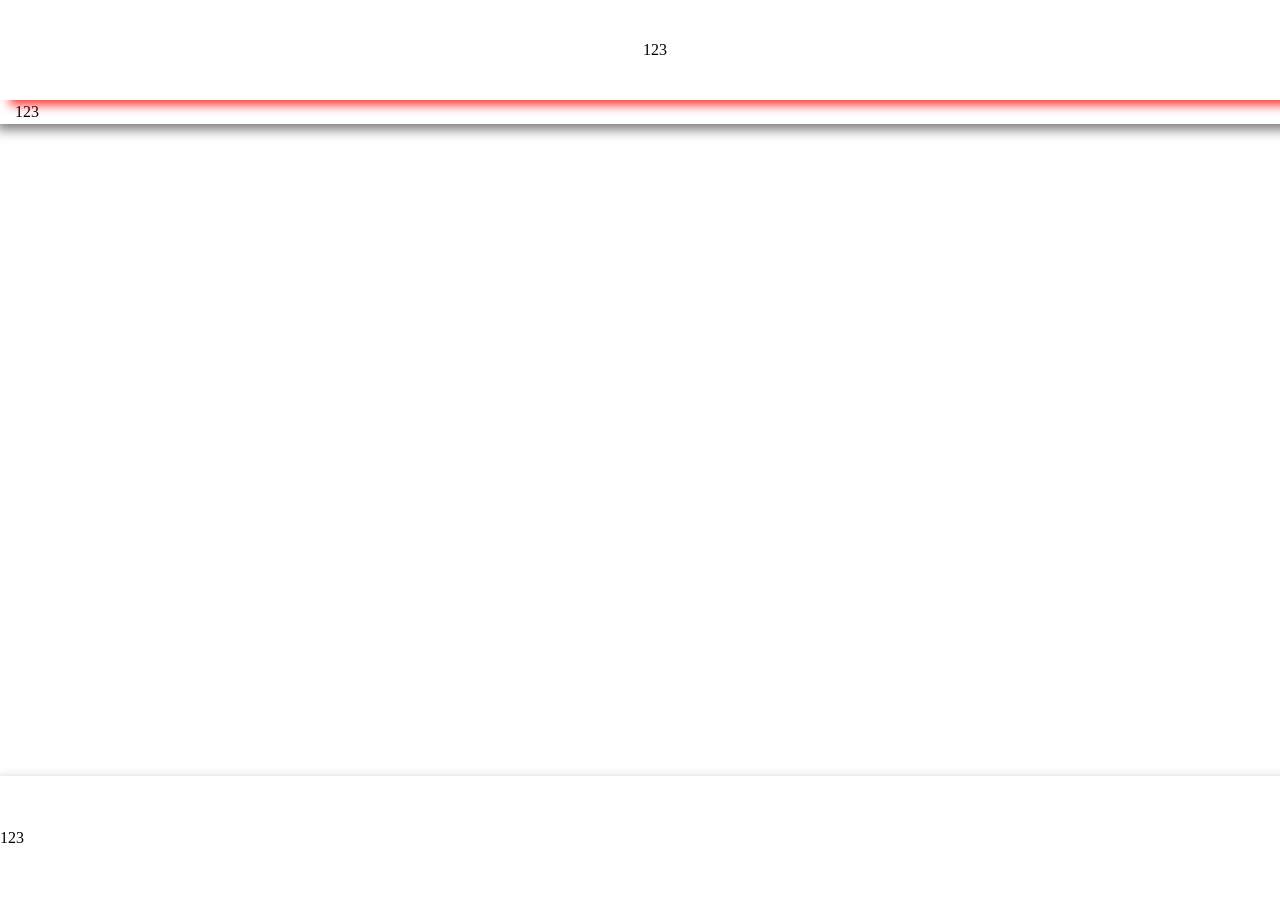
==== commit 640bc7a6: "init: start (20.03.2023 12:56)" ====
--- a/index.html
+++ b/index.html
@@ -2,130 +2,32 @@
 <html lang="en">
 
 <head>
-  <meta charset="UTF-8" />
-  <meta http-equiv="X-UA-Compatible" content="IE=edge" />
-  <meta name="viewport" content="width=device-width, initial-scale=1.0" />
-  <title>CV</title>
-  <link rel="stylesheet" href="./css/style.css" />
-  <link rel="stylesheet" href="./css/settingdef.css">
+  <meta charset="UTF-8">
+  <meta http-equiv="X-UA-Compatible" content="IE=edge">
+  <meta name="viewport" content="width=device-width, initial-scale=1.0">
+  <title>CV Markevich Aliaksandr</title>
+  <link rel="stylesheet" href="./css/reset.css">
+  <link rel="stylesheet" href="./css/style.css">
 </head>
 
 <body>
   <div class="wrapper">
-    <header class="header__container">
-      <nav class="menu">
-        <ul class="menu__list">
-          <li class="menu__item"><a href="#about__text" class="menu__link">About</a></li>
-          <li class="menu__item"><a href="#Contacts" class="menu__link">Contacts</a></li>
-          <li class="menu__item"><a href="#Skills" class="menu__link">Skills</a></li>
-          <li class="menu__item"><a href="#Code" class="menu__link">Code</a></li>
-          <li class="menu__item"><a href="#Projects" class="menu__link">Projects</a></li>
-          <li class="menu__item"><a href="#Education" class="menu__link">Education</a></li>
-          <li class="menu__item"><a href="#Language" class="menu__link">Language</a></li>
-        </ul>
-      </nav>
+    <header class="header">
+      <div class="header__container">
+        123
+      </div>
     </header>
-    <main class="main__container">
-      <section class="about">
-        <div class="about__photo">
-          <img src="./asset/img/my-photo.jpg" alt="My photo" class="about__photo-img">
-          <h2 class="about__photo-text">
-            Aliaksandr Markevich<br>
-            24 years old<br>
-            Belarus, Grodno
-          </h2>
-        </div>
-
-        <h1 class="about__text">
-          <a id="about__text" href=""><b>About Myself:</b></a><br><br> Hello everyone, I'm Sasha from Belarus, Grodno,
-          I'm 24. I
-          have finished school
-          ,then
-          I<br>
-          have
-          already graduated from college After college I went to Lithuania to work here like a<br> builder Some time
-          later I
-          decided,that I don’t want to degrade being there for it.I changed<br> my mind .Now I want to try myself in IT.
-          At
-          the moment I am working as a programmer in a<br> hospital, despite the fact that I like my current job
-          responsibilities, I feel that I am ready for<br> more responsible tasks. Due to financial problems, I am
-          concerned
-          about the instability of<br> my work, so I decided to start looking for new options. I can describe myself as
-          a
-          sociable,<br> executive and hardworking person. I can say with confidence that I am ready for<br>
-          responsibility
-          and
-          difficult personal and professional tasks. In principle, I believe that our<br> whole life is given for
-          self-development and self-improvement. That is why I always strive to<br> learn a lot of new things and often
-          do
-          self-education. I like to read both fiction and scientific<br> literature, which can help me in my work.
-          Learning
-          is easy for me, I quickly remember,<br> especially if the information is interesting to me I will start from 0
-          by
-          the spring of 2022 and<br> will be a DEVELOPER. My motivation is money in this area, then tell the world.
-        </h1>
-      </section>
-      <div class="contacts-skill">
-        <ul class="contacts-skill__cont">
-          <li class="cont__item"><a id="Contacts" href=""><b>Contacts:</b></a><br><b>Email</b> |
-            jobaamarkevich@gmail.com</li>
-          <li class="cont__item"><b>Mobile:</b> | +375333784972</li>
-          <li class="cont__item"><b>Discord:</b> | Aleksandr Markevich (Canceer14)#4796</li>
-          <li class="cont__item"><b>Inst:</b> | aamarkevich</li>
-        </ul>
-        <ul class="contacts-skill__skill">
-          <li class="skill__item"><a id="Skills" href=""><b>Skills:</b></a>HTML<br>I have a high level</li>
-          <li class="skill__item">CSS<br>I have a high level</li>
-          <li class="skill__item">SCSS<br>I have a high level</li>
-          <li class="skill__item">GITI<br>I have an average level</li>
-          <li class="skill__item">JS<br>I have an average level</li>
-          <li class="skill__item">FIGMA<br>I have an average level</li>
-        </ul>
-      </div>
-      <section class="code-project">
-        <div class="code-project__code">
-          <a id="Code" href="">
-            <h2>Code:</h2>
-          </a>
-          <pre>
-var laLigaGoals = 43
-var championsLeagueGoals = 10
-var copaDelReyGoals = 5
-var totalGoals = laLigaGoals + championsLeagueGoals + copaDelReyGoals</pre>
-        </div>
-        <div class="code-project__project">
-          <a id="Projects" href="" target="_blank">My project</a>
-          <a href="" target="_blank"><img src="./asset/img/Myproject.jpg" alt="My Project"></a>
-          <h2>The project is made in html, css, js, scss. Describes the author and his capabilities!</h2>
-        </div>
-      </section>
-      <div class="education">
-        <a id="Education" href="" class="education__text"><b>Education:</b></a>
-        <ul class="education__list">
-          <li class="education__link">Computer operator,<br>computer electrician<br>2014-2017</li>
-          <li class="education__link">English courses starter<br>2019-2020</li>
-          <li class="education__link">Software technician<br>2017-2020</li>
-        </ul>
-      </div>
-      <div class="language">
-        <a id="Language"
-          href="https://www.youtube.com/watch?v=QbSrhuSNOnI&ab_channel=%D0%90%D0%9D%D0%93%D0%9B%D0%98%D0%99%D0%A1%D0%9A%D0%98%D0%99%D0%AF%D0%97%D0%AB%D0%9A%D0%9F%D0%9E%D0%9F%D0%9B%D0%95%D0%99%D0%9B%D0%98%D0%A1%D0%A2%D0%90%D0%9C"><b>Language:</b>
-          <img src="./asset/img/eng.jpg" alt="My Video"></a>
-        <ul class="language__list">
-          <li class="language__item"><b>English</b><br>А1. Breakthrough<br> or beginne</li>
-          <li class="language__item"><b>Russian</b><br>B1. Effective<br> operational<br> proficiency Level.</li>
-        </ul>
+    <main class="main">
+      <div class="main__container">
+        123
       </div>
     </main>
-    <footer class="footer__container">
-      <a href="https://rs.school/js/" class="footer__link-courses blink" target="_blank">RSchool 2022</a>
-      <a href="https://rs.school" target="_blank">
-        <img src="./asset/svg/rs_school_js.svg" alt="Logotype" class="footer__img">
-      </a>
-      <a href="https://github.com/Canceer14" class="footer__link-mygithub blink" target="_blank">My GitHub</a>
+    <footer class="footer">
+      <div class="footer__container">
+        123
+      </div>
     </footer>
   </div>
-  <script src="./app.js"></script>
 </body>
 
 </html>
